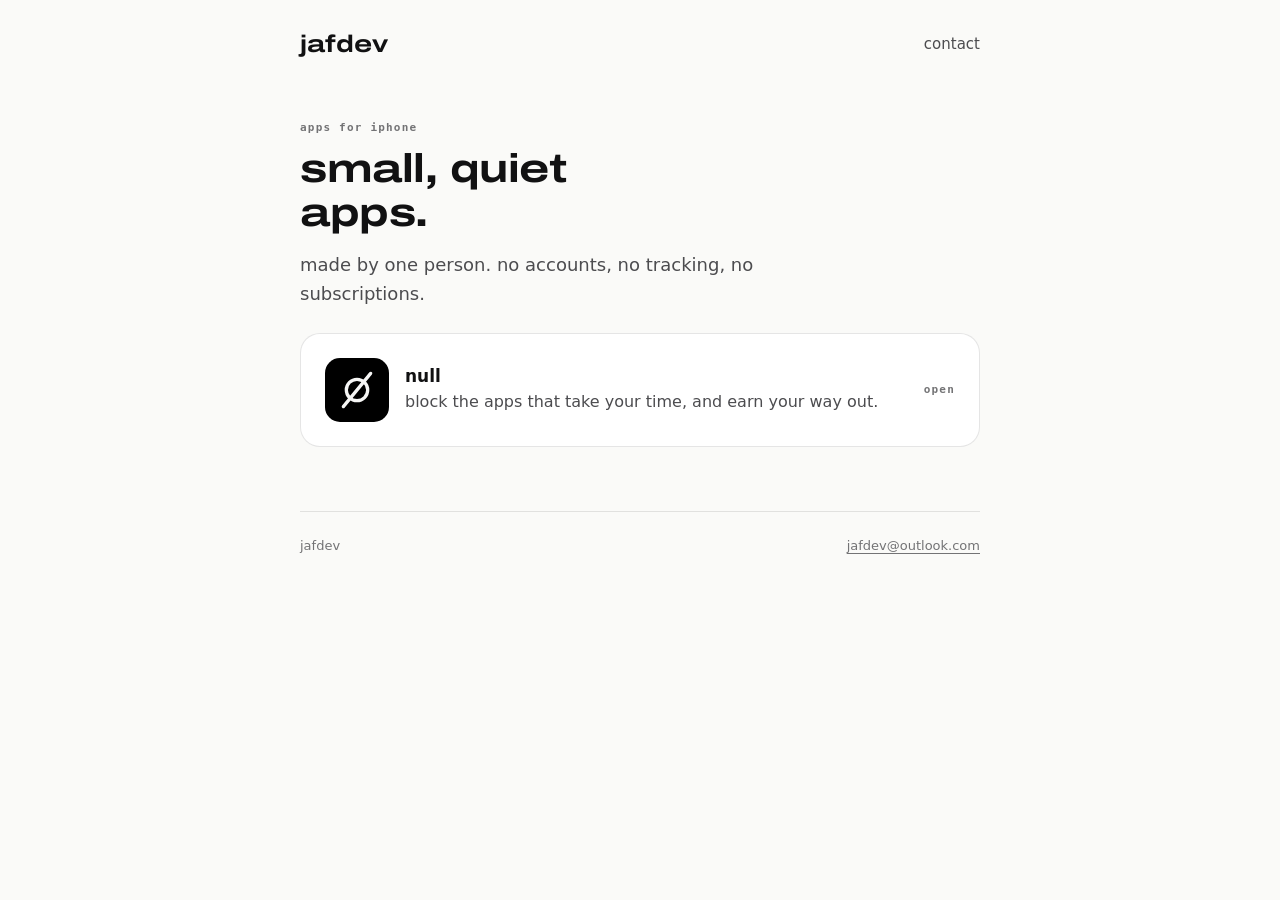
==== index.html @ 8e01abe4 "Add jafdev home page and contact email for null pages" ====
<!doctype html>
<html lang="en">
<head>
<meta charset="utf-8">
<meta name="viewport" content="width=device-width, initial-scale=1">
<title>jafdev · small, quiet apps</title>
<meta name="description" content="Small, quiet apps for iPhone, made by one person.">
<meta property="og:title" content="jafdev">
<meta property="og:description" content="Small, quiet apps for iPhone, made by one person.">
<meta property="og:type" content="website">
<meta property="og:url" content="https://jafdevs.github.io/">
<link rel="preconnect" href="https://fonts.googleapis.com">
<link rel="preconnect" href="https://fonts.gstatic.com" crossorigin>
<link href="https://fonts.googleapis.com/css2?family=Archivo:wdth,wght@125,700&display=swap" rel="stylesheet">
<link rel="stylesheet" href="/null/null.css">
<style>
  .app { display: flex; align-items: center; gap: var(--s4); text-decoration: none; }
  .app .tile {
    flex: none; width: 64px; height: 64px; border-radius: 15px;
    background: #000; color: #f6f6f5; display: grid; place-items: center;
    border: 1px solid var(--hairline);
  }
  .app .tile svg { width: 38px; height: 38px; }
  .app h3 { margin-bottom: 0; }
  .app p { margin-top: 0; }
  .app .go { margin-left: auto; color: var(--ink-3); font: 600 11px/1 var(--mono); letter-spacing: 1.2px; }
</style>
</head>
<body>
<div class="wrap">
<header class="site">
<a class="brand" href="/"><span>jafdev</span></a>
<nav class="site" aria-label="site"><a href="mailto:jafdev@outlook.com">contact</a></nav>
</header>
<main>
<p class="label">apps for iphone</p>
<h1>small, quiet<br>apps.</h1>
<p class="lede">made by one person. no accounts, no tracking, no subscriptions.</p>
<a class="card app" href="/null/">
<span class="tile"><svg viewBox="0 0 64 64" aria-hidden="true"><g fill="none" stroke="currentColor" stroke-width="5.5" stroke-linecap="round"><circle cx="32" cy="32" r="18"/><line x1="55" y1="4" x2="9" y2="60"/></g></svg></span>
<div><h3>null</h3><p>block the apps that take your time, and earn your way out.</p></div>
<span class="go" aria-hidden="true">open</span>
</a>
</main>
<footer class="site">
<span>jafdev</span>
<span><a href="mailto:jafdev@outlook.com">jafdev@outlook.com</a></span>
</footer>
</div>
</body>
</html>
---- null/null.css ----
/* null · site styles. Mirrors the app: monochrome, 4pt spacing, one 20px radius. */
:root {
  --bg: #fafaf8;
  --surface: #ffffff;
  --ink: #111112;
  --ink-2: #4c4c4f;
  --ink-3: #737375;
  --hairline: rgba(0, 0, 0, 0.10);
  --radius: 20px;
  --s1: 4px; --s2: 8px; --s3: 12px; --s4: 16px; --s6: 24px; --s8: 32px; --s12: 48px; --s16: 64px;
  --display: "Archivo", -apple-system, system-ui, sans-serif;
  --body: -apple-system, BlinkMacSystemFont, "Segoe UI", system-ui, sans-serif;
  --mono: ui-monospace, "SF Mono", Menlo, monospace;
  color-scheme: light dark;
}
@media (prefers-color-scheme: dark) {
  :root {
    --bg: #000000;
    --surface: #0e0e0e;
    --ink: #f6f6f5;
    --ink-2: rgba(255, 255, 255, 0.72);
    --ink-3: rgba(255, 255, 255, 0.56);
    --hairline: rgba(255, 255, 255, 0.14);
  }
}
* { box-sizing: border-box; margin: 0; padding: 0; }
html { -webkit-text-size-adjust: 100%; }
body {
  background: var(--bg);
  color: var(--ink);
  font: 400 16px/1.6 var(--body);
  padding: var(--s8) var(--s4) var(--s16);
}
.wrap { max-width: 680px; margin: 0 auto; }
header.site {
  display: flex; align-items: center; justify-content: space-between;
  margin-bottom: var(--s16);
}
.brand { display: flex; align-items: center; gap: var(--s3); color: var(--ink); text-decoration: none; }
.brand svg { width: 28px; height: 28px; }
.brand span { font: 700 24px/1 var(--display); font-stretch: 125%; }
nav.site { display: flex; gap: var(--s4); flex-wrap: wrap; }
nav.site a { color: var(--ink-2); text-decoration: none; font-size: 15px; }
nav.site a:hover, nav.site a[aria-current="page"] { color: var(--ink); }
.label {
  font: 600 11px/1.4 var(--mono); letter-spacing: 1.2px; text-transform: lowercase;
  color: var(--ink-3); margin-bottom: var(--s3);
}
h1 {
  font: 700 40px/1.1 var(--display); font-stretch: 125%;
  letter-spacing: -0.5px; margin-bottom: var(--s4);
}
h2 {
  font: 700 20px/1.3 var(--display); font-stretch: 125%;
  margin: var(--s12) 0 var(--s3);
}
p, li { color: var(--ink-2); }
p + p { margin-top: var(--s3); }
ul { padding-left: var(--s6); margin-top: var(--s3); }
li + li { margin-top: var(--s2); }
strong { color: var(--ink); font-weight: 600; }
a { color: var(--ink); text-underline-offset: 3px; }
.lede { font-size: 18px; color: var(--ink-2); max-width: 560px; }
.card {
  background: var(--surface); border: 1px solid var(--hairline); border-radius: var(--radius);
  padding: var(--s6); margin-top: var(--s6);
}
.card h3 { font: 600 17px/1.4 var(--body); color: var(--ink); margin-bottom: var(--s1); }
.grid { display: grid; gap: var(--s4); grid-template-columns: repeat(auto-fit, minmax(200px, 1fr)); margin-top: var(--s8); }
.grid .card { margin-top: 0; }
.button {
  display: inline-flex; align-items: center; justify-content: center;
  height: 56px; padding: 0 var(--s8); border-radius: 999px;
  background: var(--ink); color: var(--bg); font-weight: 600; text-decoration: none;
  margin-top: var(--s8);
}
footer.site {
  margin-top: var(--s16); padding-top: var(--s6); border-top: 1px solid var(--hairline);
  display: flex; justify-content: space-between; gap: var(--s4); flex-wrap: wrap;
  font-size: 13px; color: var(--ink-3);
}
footer.site a { color: var(--ink-3); }
@media (max-width: 480px) {
  h1 { font-size: 32px; }
  header.site { flex-direction: column; align-items: flex-start; gap: var(--s4); margin-bottom: var(--s12); }
}
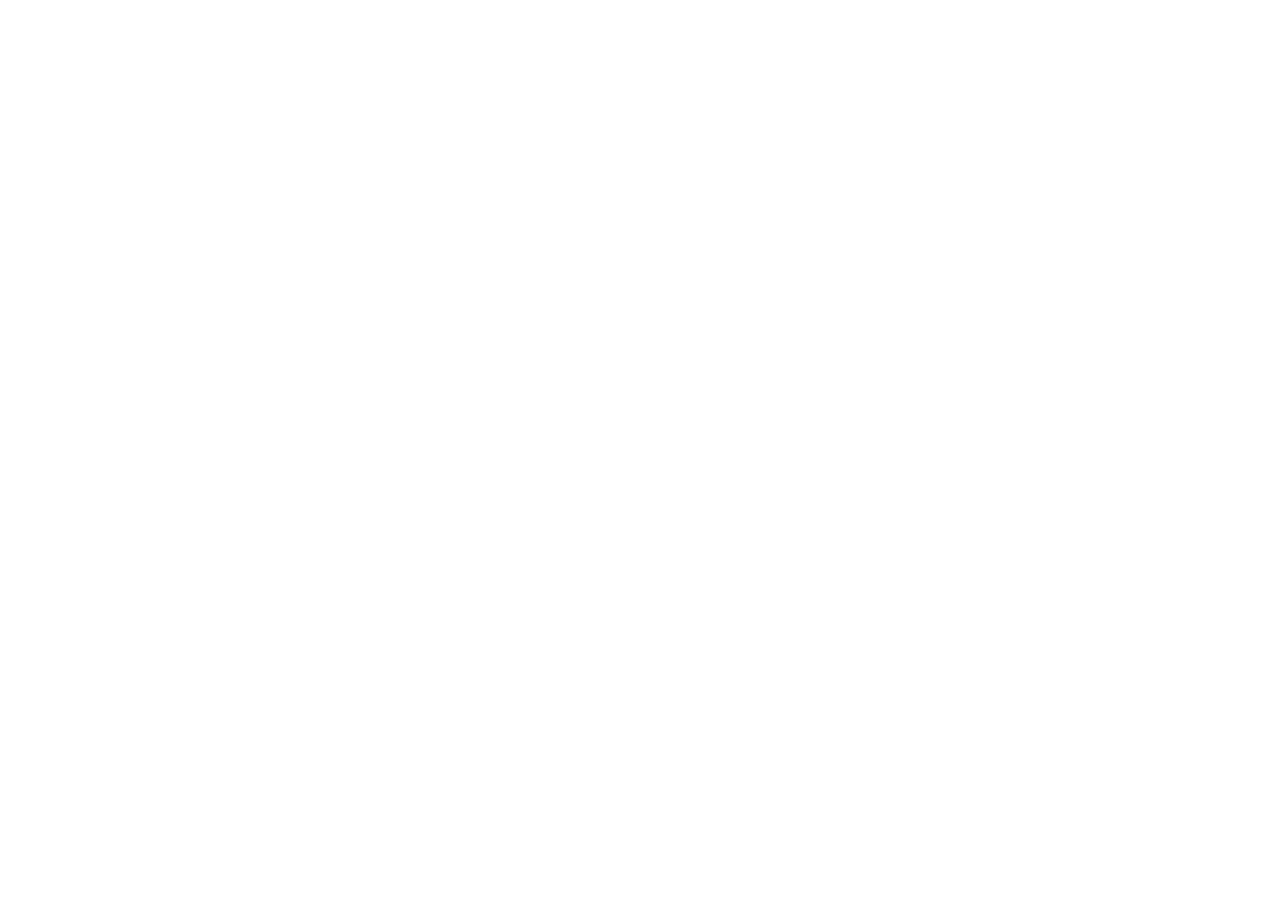
==== commit 649b9f05: "Forward the app pages to jafdev.com/apps The null pages and the site root now redirect to their new " ====
--- a/index.html
+++ b/index.html
@@ -3,49 +3,14 @@
 <head>
 <meta charset="utf-8">
 <meta name="viewport" content="width=device-width, initial-scale=1">
-<title>jafdev · small, quiet apps</title>
-<meta name="description" content="Small, quiet apps for iPhone, made by one person.">
-<meta property="og:title" content="jafdev">
-<meta property="og:description" content="Small, quiet apps for iPhone, made by one person.">
-<meta property="og:type" content="website">
-<meta property="og:url" content="https://jafdevs.github.io/">
-<link rel="preconnect" href="https://fonts.googleapis.com">
-<link rel="preconnect" href="https://fonts.gstatic.com" crossorigin>
-<link href="https://fonts.googleapis.com/css2?family=Archivo:wdth,wght@125,700&display=swap" rel="stylesheet">
-<link rel="stylesheet" href="/null/null.css">
-<style>
-  .app { display: flex; align-items: center; gap: var(--s4); text-decoration: none; }
-  .app .tile {
-    flex: none; width: 64px; height: 64px; border-radius: 15px;
-    background: #000; color: #f6f6f5; display: grid; place-items: center;
-    border: 1px solid var(--hairline);
-  }
-  .app .tile svg { width: 38px; height: 38px; }
-  .app h3 { margin-bottom: 0; }
-  .app p { margin-top: 0; }
-  .app .go { margin-left: auto; color: var(--ink-3); font: 600 11px/1 var(--mono); letter-spacing: 1.2px; }
-</style>
+<title>jafdev</title>
+<meta name="robots" content="noindex">
+<link rel="canonical" href="https://www.jafdev.com">
+<meta http-equiv="refresh" content="0; url=https://www.jafdev.com">
+<script>location.replace("https://www.jafdev.com")</script>
+<style>body { background: #000; color: #f6f6f5; font: 16px/1.6 -apple-system, system-ui, sans-serif; padding: 32px 16px; } a { color: inherit; }</style>
 </head>
 <body>
-<div class="wrap">
-<header class="site">
-<a class="brand" href="/"><span>jafdev</span></a>
-<nav class="site" aria-label="site"><a href="mailto:jafdev@outlook.com">contact</a></nav>
-</header>
-<main>
-<p class="label">apps for iphone</p>
-<h1>small, quiet<br>apps.</h1>
-<p class="lede">made by one person. no accounts, no tracking, no subscriptions.</p>
-<a class="card app" href="/null/">
-<span class="tile"><svg viewBox="0 0 64 64" aria-hidden="true"><g fill="none" stroke="currentColor" stroke-width="5.5" stroke-linecap="round"><circle cx="32" cy="32" r="18"/><line x1="55" y1="4" x2="9" y2="60"/></g></svg></span>
-<div><h3>null</h3><p>block the apps that take your time, and earn your way out.</p></div>
-<span class="go" aria-hidden="true">open</span>
-</a>
-</main>
-<footer class="site">
-<span>jafdev</span>
-<span><a href="mailto:jafdev@outlook.com">jafdev@outlook.com</a></span>
-</footer>
-</div>
+<p>This site moved to <a href="https://www.jafdev.com">www.jafdev.com</a>.</p>
 </body>
 </html>
